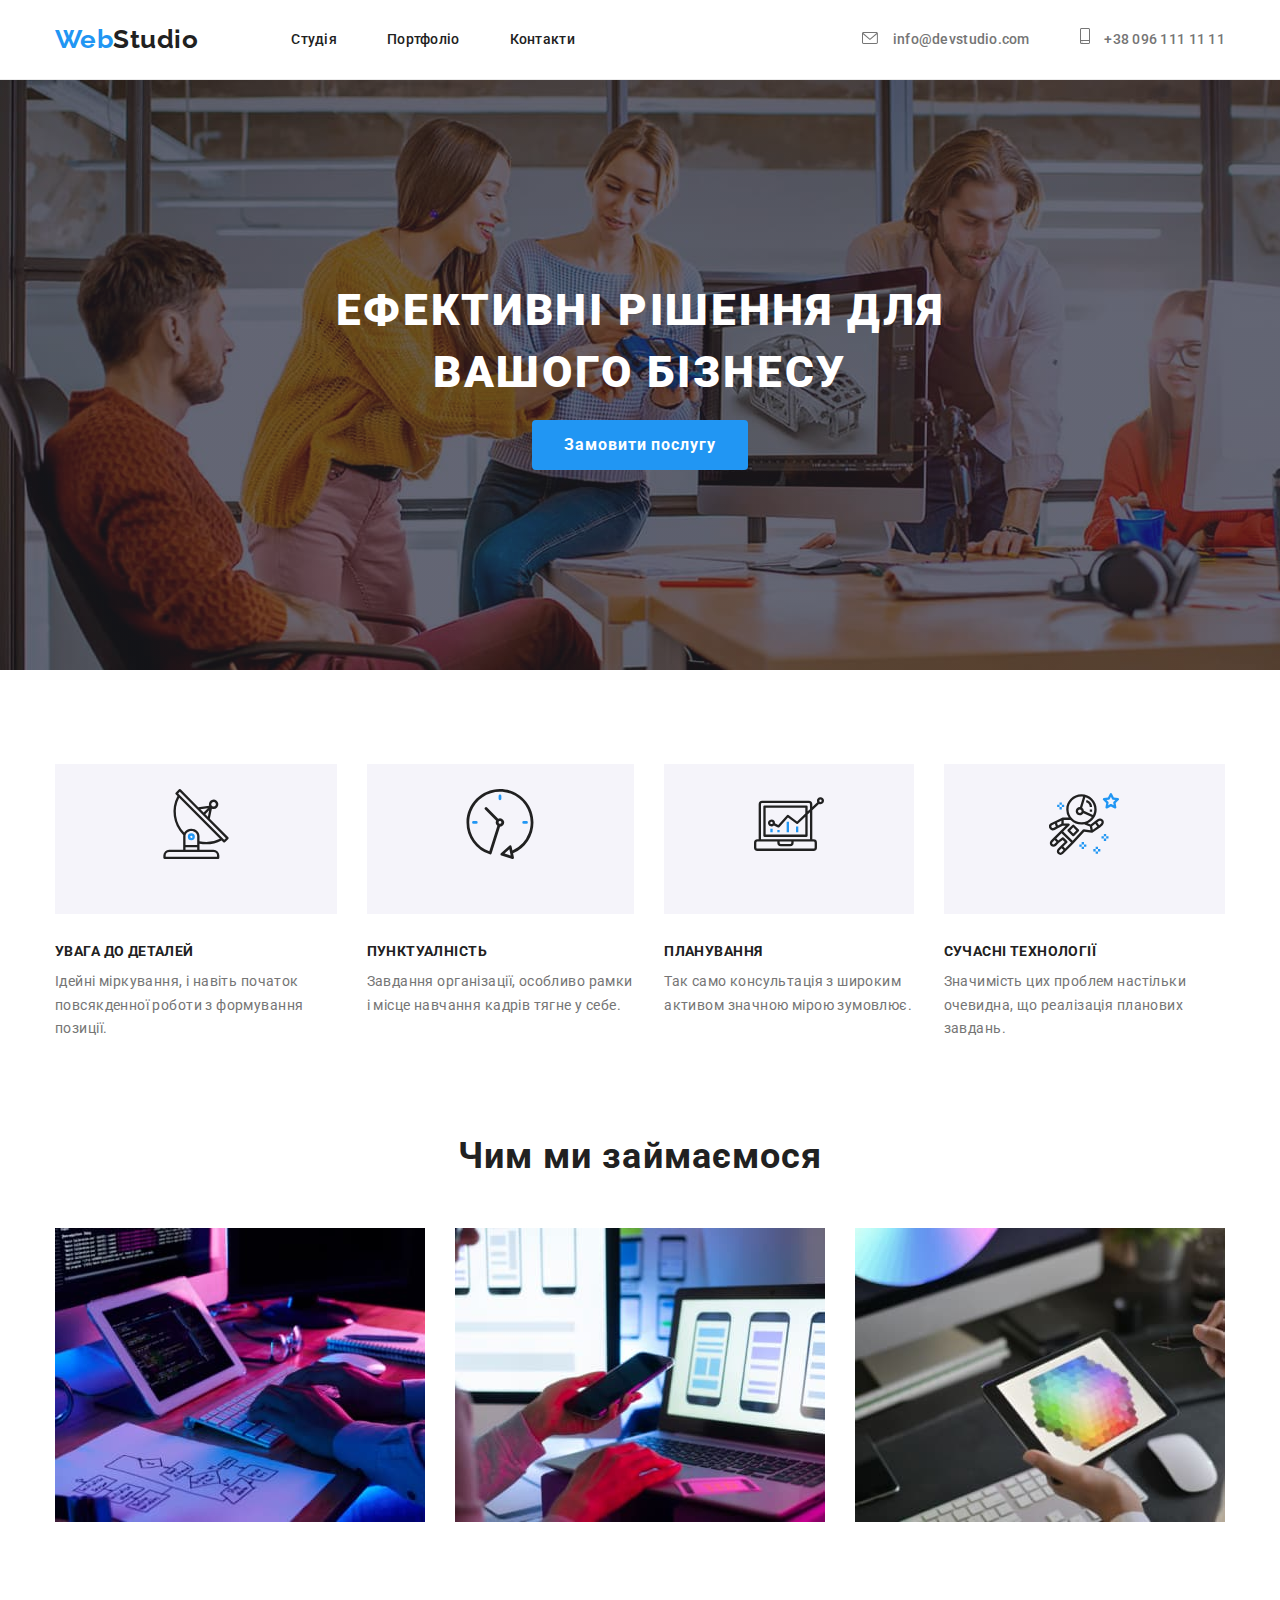
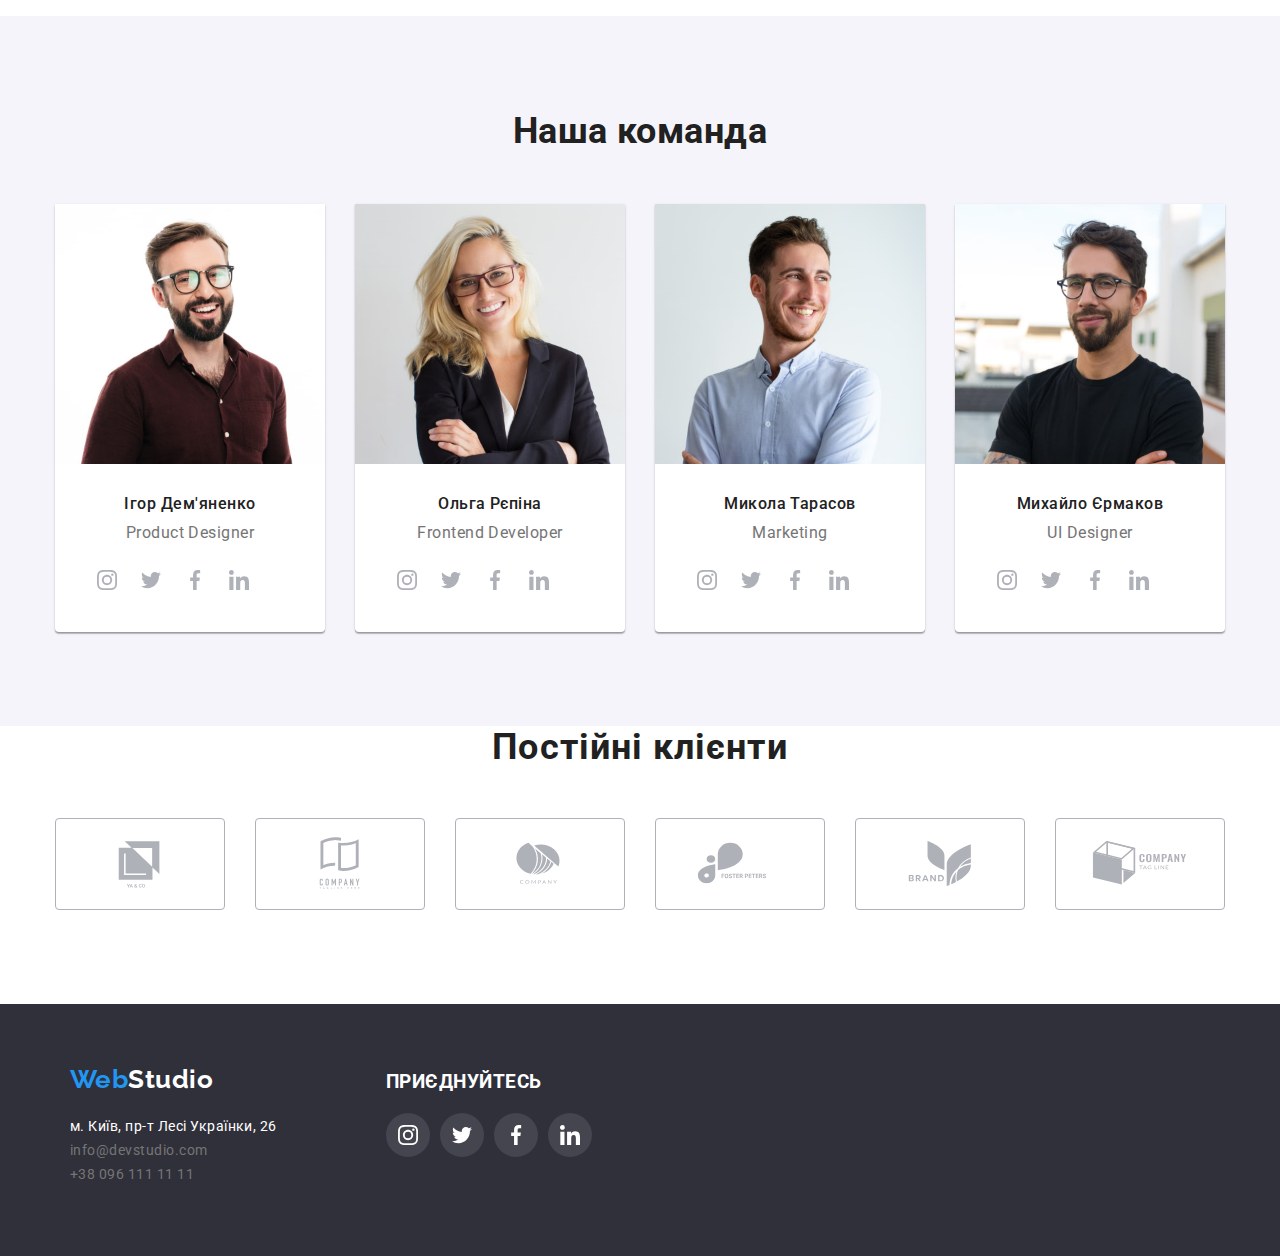
==== index.html @ 675f95ec "add" ====
<!DOCTYPE html>
<html lang="uk">
  <head>
    <meta charset="UTF-8" />
    <meta http-equiv="X-UA-Compatible" content="IE=edge" />
    <meta name="viewport" content="width=device-width, initial-scale=1.0" />
    <title>WebStudio</title>
    <!--fonts-->
    <link rel="preconnect" href="https://fonts.googleapis.com" />
    <link rel="preconnect" href="https://fonts.gstatic.com" crossorigin />
    <link
      href="https://fonts.googleapis.com/css2?family=Raleway:wght@700&family=Roboto:wght@400;500;700;900&display=swap"
      rel="stylesheet"
    />
    <!--MODERN-NORMALIZE-->
    <link rel="stylesheet" href="./css/modern-normalize.css" />
    <!--styles-->
    <link rel="stylesheet" href="./css/styles.css" />
  </head>
  <body>
    <header class="headr">
      <div class="conteiner hdr-cont">
        <a href="./index.html" class="title hdr-title"><span class="logo">Web</span>Studio</a>
        <nav class="hdr-nav">
          <ul class="hdr-list">
            <li class="item"><a href="./index.html" class="text_line hdr-nav-link">Студія</a></li>
            <li class="item"
              ><a href="./portfolio.html" class="text_line hdr-nav-link">Портфоліо</a></li
            >
            <li class="item"><a href="" class="text_line hdr-nav-link">Контакти</a></li>
          </ul>
        </nav>
        <ul class="listcont hdr-listcont">
          <li
            > <svg class="headr-icon" width="16" height="12">
              <use href="./images/icons.svg#envelope"></use></svg>
            <a href="mailto:info@devstudio.com" class="item_cont hdr-contcs">info@devstudio.com </a>
          </li>
          <li
            >
            <svg class="headr-icon" width="10" height="16">
              <use href="./images/icons.svg#smartphone"></use></svg>
            <a href="tel:+380961111111" class="item_cont_tel hdr-contcs"
              >+38 096 111 11 11
              </a>
          </li>
        </ul>
      </div>
    </header>
    <main>
      <!--section 1-->
      <section class="sections sect">
        <div class="conteiner">
          <h1 class="subject">Ефективні рішення для вашого бізнесу</h1>
          <button type="button" class="btn">Замовити послугу</button>
        </div>
      </section>

      <!--attention to detail....-->
      <section class="sections">
        <div class="conteiner det-cont">
          <h2 class="visually-hidden">Наші особливості</h2>
          <ul class="det-list">
            <li class="items"
              > <div class="items-icon"><svg class="bg-icon" width="70" height="70">
                <use href="./images/icons.svg#antenna"></use></svg></div> 
              <h3 class="subtitle">Увага до деталей</h3
              ><p class="text"
                >Ідейні міркування, і навіть початок повсякденної роботи з формування позиції.</p
              >
            </li>
            <li class="items"
              > <div class="items-icon"><svg class="bg-icon" width="70" height="70">
                <use href="./images/icons.svg#clock"></use></svg></div> 
              <h3 class="subtitle">Пунктуалність</h3
              ><p class="text"
                >Завдання організації, особливо рамки і місце навчання кадрів тягне у себе.</p
              >
            </li>
            <li class="items"
              > <div class="items-icon"><svg class="bg-icon" width="70" height="70">
                <use href="./images/icons.svg#diagram"></use></svg></div> 
              <h3 class="subtitle">Планування</h3
              ><p class="text">Так само консультація з широким активом значною мірою зумовлює.</p>
            </li>
            <li class="items"
              > <div class="items-icon"><svg class="bg-icon" width="70" height="70">
                <use href="./images/icons.svg#astronaut"></use></svg></div> 
              <h3 class="subtitle">Сучасні технології</h3
              ><p class="text"
                >Значимість цих проблем настільки очевидна, що реалізація планових завдань.</p
              >
            </li>
          </ul>
        </div>
      </section>

      <!--what we do-->
      <section class="sections_one">
        <div class="conteiner cont-img">
          <h2 class="heading">Чим ми займаємося</h2>
          <ul class="list-img">
            <li
              ><img
                class="img"
                src="./images/box-1.jpg"
                alt="Алгоритмізуємо та програмуємо"
                width="370"
                height="294"
              />
            </li>
            <li
              ><img
                class="img"
                src="./images/box-2.jpg"
                alt="Mobile додатки"
                width="370"
                height="294"
              />
            </li>
            <li
              ><img
                class="img"
                src="./images/box-3.jpg"
                alt="Підбір графіки"
                width="370"
                height="294"
              />
            </li>
          </ul>
        </div>
      </section>

      <!--Team-->
      <section class="sections sect_two">
        <div class="conteiner">
          <h2 class="heading_team">Наша команда</h2>
          <ul class="list-team">
            <li class="item-team"
              ><img
                class="img"
                src="./images/img.jpg"
                alt="Товариш по команді"
                width="270"
                height="260"
              />
              <div class="team-cont">
                <h3 class="team-name">Ігор Дем'яненко</h3>
                <p class="team-position">Product Designer</p> 
                <ul class="social-icon">
                  <li class="social-item-icon"><a class="social-link" href="https://instagram.com" target="_blank" rel="noopener noreferrer" aria-label="Instagram"><svg class="svg-icon" width="20" height="20">
                    <use href="./images/icons.svg#instagram"></use>
                  </svg></a></li>
                  <li class="social-item-icon"><a class="social-link" href="https://twitter.com" target="_blank" rel="noopener noreferrer" aria-label="Twitter"><svg class="svg-icon" width="20" height="20">
                    <use href="./images/icons.svg#twitter"></use>
                  </svg> </a></li>
                  <li class="social-item-icon"><a class="social-link" href="https://facebook.com" target="_blank" rel="noopener noreferrer" aria-label="Facebook"><svg class="svg-icon" width="20" height="20">
                    <use href="./images/icons.svg#facebook"></use>
                  </svg></a></li>
                  <li class="social-item-icon"><a class="social-link" href="https://linkedin.com" target="_blank" rel="noopener noreferrer" aria-label="Linkedin"><svg class="svg-icon" width="20" height="20">
                    <use href="./images/icons.svg#linkedin"></use>
                  </svg></a></li>
                </ul>
                </div>
              </li
            >
            <li class="item-team"
              ><img
                class="img"
                src="./images/img-1.jpg"
                alt="Товариш по команді"
                width="270"
                height="260"
              />
              <div class="team-cont">
                <h3 class="team-name">Ольга Рєпіна</h3>
                <p class="team-position">Frontend Developer</p>
                <ul class="social-icon">
                  <li class="social-item-icon"><a class="social-link" href="https://instagram.com" target="_blank" rel="noopener noreferrer" aria-label="Instagram"><svg class="svg-icon" width="20" height="20">
                    <use href="./images/icons.svg#instagram"></use>
                  </svg></a></li>
                  <li class="social-item-icon"><a class="social-link" href="https://twitter.com" target="_blank" rel="noopener noreferrer" aria-label="Twitter"><svg class="svg-icon" width="20" height="20">
                    <use href="./images/icons.svg#twitter"></use>
                  </svg></a></li>
                  <li class="social-item-icon"><a class="social-link" href="https://facebook.com" target="_blank" rel="noopener noreferrer" aria-label="Facebook"><svg class="svg-icon" width="20" height="20">
                    <use href="./images/icons.svg#facebook"></use>
                  </svg></a></li>
                  <li class="social-item-icon"><a class="social-link" href="https://linkedin.com" target="_blank" rel="noopener noreferrer" aria-label="Linkedin"><svg class="svg-icon" width="20" height="20">
                    <use href="./images/icons.svg#linkedin"></use>
                  </svg></a></li>
                </ul>
                </div> 
              </li
            >
            <li class="item-team"
              ><img
                class="img"
                src="./images/img-2.jpg"
                alt="Товариш по команді"
                width="270"
                height="260"
              /><div class="team-cont">
                <h3 class="team-name">Микола Тарасов</h3>
                <p class="team-position">Marketing</p>
                <ul class="social-icon">
                  <li class="social-item-icon"class="social-icon"><a class="social-link" href="https://instagram.com" target="_blank" rel="noopener noreferrer" aria-label="Instagram"><svg class="svg-icon" width="20" height="20">
                    <use href="./images/icons.svg#instagram"></use>
                  </svg></a></li>
                  <li class="social-item-icon"class="social-icon"><a class="social-link" href="https://twitter.com" target="_blank" rel="noopener noreferrer" aria-label="Twitter"><svg class="svg-icon" width="20" height="20">
                    <use href="./images/icons.svg#twitter"></use>
                  </svg></a></li>
                  <li cclass="social-item-icon"><a class="social-link" href="https://facebook.com" target="_blank" rel="noopener noreferrer" aria-label="Facebook"><svg class="svg-icon" width="20" height="20">
                    <use href="./images/icons.svg#facebook"></use>
                  </svg></a></li>
                  <li class="social-item-icon"><a class="social-link" href="https://linkedin.com" target="_blank" rel="noopener noreferrer" aria-label="Linkedin"><svg class="svg-icon" width="20" height="20">
                    <use href="./images/icons.svg#linkedin"></use>
                  </svg></a></li>
                </ul>
              </div>
              </li
            >
            <li class="item-team"
              ><img
                class="img"
                src="./images/img-3.jpg"
                alt="Товариш по команді"
                width="270"
                height="260"
              />
              <div class="team-cont"
                ><h3 class="team-name">Михайло Єрмаков</h3>
                <p class="team-position">UI Designer</p>
                <ul class="social-icon">
                  <li class="social-item-icon"><a class="social-link" href="https://instagram.com" target="_blank" rel="noopener noreferrer" aria-label="Instagram"><svg class="svg-icon" width="20" height="20">
                    <use href="./images/icons.svg#instagram"></use>
                  </svg></a></li>
                  <li class="social-item-icon"><a class="social-link" href="https://twitter.com" target="_blank" rel="noopener noreferrer" aria-label="Twitter"><svg class="svg-icon" width="20" height="20">
                    <use href="./images/icons.svg#twitter"></use>
                  </svg></a></li>
                  <li class="social-item-icon"><a class="social-link" href="https://facebook.com" target="_blank" rel="noopener noreferrer" aria-label="Facebook"><svg class="svg-icon" width="20" height="20">
                    <use href="./images/icons.svg#facebook"></use>
                  </svg></a></li>
                  <li class="social-item-icon"><a class="social-link" href="https://linkedin.com" target="_blank" rel="noopener noreferrer" aria-label="Linkedin"><svg class="svg-icon" width="20" height="20">
                    <use href="./images/icons.svg#linkedin"></use>
                  </svg></a></li>
                </ul>
              </div> 
             </li>
          </ul>
        </div>
      </section>
    </main>
    <section class="section section-clients">
      <h2 class="clients-title">Постійні клієнти</h2>
      <div class="conteiner conteiner-client">
        <ul class="client-list">
          <li class="client-item"><a class="clients-links" href><svg class="clients-icon" width="106" height="60">
            <use href="./images/icons.svg#Logo"></use>
          </svg></a></li>
          <li class="client-item"><a class="clients-links" href><svg class="clients-icon" width="106" height="60">
            <use href="./images/icons.svg#Logo1"></use>
          </svg></a></li>
          <li class="client-item"><a class="clients-links" href><svg class="clients-icon" width="106" height="60">
            <use href="./images/icons.svg#Logo2"></use>
          </svg></a></li>
          <li class="client-item"><a class="clients-links" href><svg class="clients-icon" width="106" height="60">
            <use href="./images/icons.svg#Logo3"></use>
          </svg></a></li>
          <li class="client-item"><a class="clients-links" href><svg class="clients-icon" width="106" height="60">
            <use href="./images/icons.svg#Logo4"></use>
          </svg></a></li>
          <li class="client-item"><a class="clients-links" href><svg class="clients-icon" width="106" height="60">
            <use href="./images/icons.svg#Logo5"></use>
          </svg></a></li>
        </ul>
      </div>
    </section>
    <footer class="foot">
      <div class="conteiner cont-foot">
      <div class="conteiner footer-cont">
        <a href="./index.html" class="title-foot"><span class="logof">Web</span>Studio</a>
        <address class="foot-adress">
          <ul>
            <li class="item-foot"
              ><a
                class="link_foot"
                href="https://goo.gl/maps/Am5QFGTBEeLttjaw7"
                target="_blank"
                rel="noopener noreferrer nofollow"
                >м. Київ, пр-т Лесі Українки, 26</a
              ></li
            >
            <li class="item-foot"
              ><a href="mailto:info@devstudio.com" class="list_cont"
                ><span lang="en">info@devstudio.com</span></a></li>
            <li><a href="tel:+380961111111" class="list_cont">+38 096 111 11 11</a></li>
          </ul>
        </address>
      </div>
     <div class="social">
      <h3 class="socials-title">Приєднуйтесь</h3>
      <ul class="socials-list">
        <li class="soc-item"><a class="soc-link-foot" href widht="44" height="44"><svg class="soc-icon" width="20" height="20">
          <use href="./images/icons.svg#instagram"></use>
        </svg></a></li>
        <li class="soc-item"><a class="soc-link-foot" href widht="44" height="44"><svg class="soc-icon" width="20" height="20">
          <use href="./images/icons.svg#twitter"></use>
        </svg></a></li>
        <li class="soc-item"><a class="soc-link-foot" href widht="44" height="44"><svg class="soc-icon" width="20" height="20">
          <use href="./images/icons.svg#facebook"></use>
        </svg></a></li>
        <li class="soc-item"><a class="soc-link-foot" href widht="44" height="44"><svg class="soc-icon" width="20" height="20">
          <use href="./images/icons.svg#linkedin"></use>
        </svg></a></li>
      </ul>
    </div>
   </div>
    </footer>
  </body>
</html>
---- css/styles.css ----
:root {
  /*Fonts */
  --main-font: Roboto Regular, Raleway, sans-serif;
  /* Text colors*/
  --txt-color: #212121;
  --seconds-text: #757575;

  /* Background-color*/
  --button-color: #2196f3;
  --backgfoot-color: #2f303a;
  --backgsection-color: #f5f5f5;
  --section-color: #f5f4fa;
  --header-color: #ffffff;
  /* Others*/
  --focus-color: #188ce8;
  --border-color: #ececec;
  --bords-colors: #eeeeee;
  --icon-color: #afb1b8;
}

body {
  font-family: 'Roboto', 'Raleway', sans-serif;
  background-color: var(--header-color);
  letter-spacing: 0.03em;
}
/* Reset*/
h1,
h2,
h3,
h4,
h5,
h6,
p,
ul {
  margin: 0;
  padding: 0;
}
img {
  display: block;
  max-width: 100%;
  height: auto;
}

li {
  list-style: none;
  margin: 0;
  padding: 0;
}
.sections {
  padding-top: 94px;
  padding-bottom: 94px;
}
.conteiner {
  width: 1200px;
  padding-left: 15px;
  padding-right: 15px;
  margin-left: auto;
  margin-right: auto;
}

/*   HEADER     */
.headr {
  background-color: var(--header-color);
  border-bottom: 1px solid var(--border-color);
}
.hdr-cont {
  display: flex;
  align-items: center;
}

.hdr-nav {
  margin-right: auto;
}
.hdr-list {
  display: flex;
  gap: 50px;
}
.hdr-listcont {
  display: flex;
  gap: 50px;
}

.hdr-nav-link,
.hdr-contcs {
  display: inline-block;
  padding-top: 32px;
  padding-bottom: 32px;
}
.title {
  margin-right: 93px;
  font-family: 'Raleway', sans-serif;
  font-style: normal;
  font-weight: 700;
  font-size: 26px;
  line-height: 1.2;
  text-decoration: none;
  color: var(--txt-color);
}
.logo {
  color: var(--button-color);
}

.text_line {
  text-decoration: none;
  color: var(--txt-color);
  font-weight: 500;
  font-size: 14px;
  line-height: 1.1;
  letter-spacing: 0.02em;
}
.text_line:hover,
.text_line:focus,
.text_line:active {
  color: var(--button-color);
  border-radius: 4px;
}

.item_cont {
  font-style: normal;
  font-weight: 500;
  font-size: 14px;
  line-height: 1.1;
  letter-spacing: 0.02em;
  color: var(--seconds-text);
  text-decoration: none;
}
.item_cont:hover,
.item_cont:focus {
  color: var(--button-color);
}
.item_cont_tel {
  font-style: normal;
  font-weight: 500;
  font-size: 14px;
  line-height: 1.1;
  letter-spacing: 0.02em;
  text-decoration: none;
  color: var(--seconds-text);
}
.item_cont_tel:hover,
.item_cont_tel:focus {
  color: var(--button-color);
}
.headr-icon {
  display: inline-flex;
  fill: var(--seconds-text);
  margin-right: 10px;
  justify-items: center;
  align-items: center;
  text-decoration: none;
  font-weight: 500;
  line-height: 1.14;
  letter-spacing: 0.02em;
}
.headr-icon:hover,
.headr-icon:focus {
  fill: var(--focus-color);
}
/*SECTION-1*/
.sect {
  background-color: var(--backgfoot-color);
  padding-top: 200px;
  padding-bottom: 200px;
  background: linear-gradient(rgba(47, 48, 58, 0.4), rgba(47, 48, 58, 0.4)),
    url(../images/img-backg.jpg);
}
.subject {
  height: 120px;
  width: 696px;
  margin: auto;
  margin-bottom: 20px;
  font-weight: 900;
  font-size: 44px;
  line-height: 1.4;
  color: var(--header-color);
  text-align: center;
  letter-spacing: 0.06em;
  text-transform: uppercase;
}
.btn {
  font-family: 'Roboto', sans-serif;
  font-weight: 700;
  font-size: 16px;
  line-height: 1.8;
  letter-spacing: 0.06em;
  width: 216px;
  height: 50px;
  display: block;
  margin: auto;
  background-color: var(--button-color);
  color: var(--header-color);
  border: var(--button-color);
  border-radius: 4px;
  cursor: pointer;
}
.btn:hover,
.btn:focus {
  box-shadow: 0px 4px 4px rgba(0, 0, 0, 0.15);
  background-color: var(--focus-color);
  border-radius: 4px;
}

/*detail*/

.det-list {
  display: flex;
  margin: 0;
  gap: 30px;
}
.visually-hidden {
  position: absolute;
  white-space: nowrap;
  width: 1px;
  height: 1px;
  overflow: hidden;
  border: 0;
  padding: 0;
  clip: rect(0 0 0 0);
  clip-path: inset(50%);
  margin: -1px;
}
.items-icon {
  display: flex;
  gap: 30px;
  margin-bottom: 30px;
  background-color: var(--section-color);
  justify-content: center;
}
.bg-icon {
  display: flex;
  align-content: center;
  justify-content: center;
  height: 120px;
  border: transparent;
  border-radius: 4px;
  background-color: var(--section-color);
  margin-bottom: 30px;
}

.subtitle {
  margin-bottom: 10px;
  font-weight: 700;
  font-size: 14px;
  line-height: 1.1;
  letter-spacing: 0.03em;
  text-transform: uppercase;
  color: var(--txt-color);
}
.text {
  font-size: 14px;
  line-height: 1.7;
  letter-spacing: 0.03em;
  color: var(--seconds-text);
}

/*we do*/
.sections_one {
  padding-bottom: 94px;
}
.list-img {
  display: flex;
  gap: 30px;
}
.heading {
  font-weight: 700;
  font-size: 36px;
  line-height: 1.2;
  text-align: center;
  margin-bottom: 50px;
  letter-spacing: 0.03em;
  color: var(--txt-color);
}

/*team*/
.sect_two {
  background-color: var(--section-color);
}
.heading_team {
  font-weight: 700;
  font-size: 36px;
  line-height: 1.2;
  text-align: center;
  margin-bottom: 50px;
  color: var(--txt-color);
}
.list-team {
  display: flex;
  gap: 30px;
}
.item-team {
  background-color: var(--header-color);
  box-shadow: 0px 1px 3px rgba(0, 0, 0, 0.12), 0px 1px 1px rgba(0, 0, 0, 0.14),
    0px 2px 1px rgba(0, 0, 0, 0.2);
  border-radius: 0px 0px 4px 4px;
}
.team-cont {
  padding: 30px;
}

.team-name {
  margin-bottom: 10px;
  font-weight: 500;
  font-size: 16px;
  line-height: 1.2;
  text-align: center;
  color: var(--txt-color);
  background-color: var(--header-color);
}
.team-position {
  font-size: 16px;
  line-height: 1.2;
  text-align: center;
  color: var(--seconds-text);
  background-color: var(--header-color);
}
.social-icon {
  display: flex;
  margin-top: 16px;
}
.social-link {
  display: flex;
  align-items: center;
  justify-content: center;
  width: 44px;
  height: 44px;
  border-radius: 50%;
  gap: 10px;
  fill: var(--icon-color);
}

.social-link:hover,
.social-link:focus {
  fill: var(--header-color);
  background-color: var(--focus-color);
}

/*Clients*/
.section-clients {
  justify-content: center;
}

.clients-title {
  font-weight: 700;
  font-size: 36px;
  line-height: calc(42 / 36);
  letter-spacing: 0.03em;
  color: var(--txt-color);
  text-align: center;
  padding: 0;
  margin: 0;
  margin-bottom: 50px;
}

.client-list {
  display: flex;
  gap: 30px;
  margin-left: auto;
  margin-right: auto;
  margin-bottom: 94px;
}

.clients-links {
  display: flex;
  align-items: center;
  justify-content: center;
  fill: var(--icon-color);
  width: 170px;
  height: 92px;
  border: 1px solid var(--icon-color);
  border-radius: 4px;
}

.clients-links:hover,
.clients-links:focus {
  fill: var(--focus-color);
  border: 1px solid var(--focus-color);
}

/*foot*/

.cont {
  display: flex;
}

footer {
  padding-top: 60px;
  padding-bottom: 60px;
}
.foot {
  background-color: var(--backgfoot-color);
}

.cont-foot {
  display: flex;
  align-items: baseline;
}

.foot-adress {
  margin-top: 20px;
  height: 81px;
  width: 231px;
}
.title-foot {
  font-family: 'Raleway';
  font-style: normal;
  font-weight: 700;
  font-size: 26px;

  line-height: 1.2;

  text-decoration: none;
  color: var(--header-color);
}
.logof {
  color: var(--button-color);
}

.link_foot {
  font-style: normal;
  font-size: 14px;
  line-height: 1.7;
  text-decoration: none;
  padding-top: 20px;
  color: var(--header-color);
}
.list_cont {
  font-style: normal;
  font-size: 14px;
  line-height: 1.7;
  text-decoration: none;
  color: var(--seconds-text);
}
.list_cont:hover,
.list_cont:focus {
  color: var(--button-color);
}
.item-foot:not(:nth-last-child) {
  margin-bottom: 9px;
}
.social{
  margin-left: 70px;
}

.socials-title {
  color: var(--header-color);
  text-transform: uppercase;
  margin: 0;
  margin-bottom: 20px;
}

.socials-list {
  display: flex;
  align-items: center;
  justify-content: center;
  margin-right: 878px;
  gap: 10px;
}
.soc-item {
  margin: 0;
}

.soc-link-foot {
  display: flex;
  align-items: center;
  justify-content: center;
  width: 44px;
  height: 44px;
  background-color: rgba(255, 255, 255, 0.1);
  border-radius: 50%;
  fill: var(--header-color);
}

.soc-link-foot:hover,
.soc-link-foot:focus {
  background-color: var(--focus-color);
}

/*      PORTOFOLIO        */
.cont-btn {
  width: 1170px;
}
.cont-port-list {
  display: flex;
  gap: 8px;
  justify-content: center;
  margin-bottom: 50px;
}
.buttons {
  font-weight: 550;
  padding-top: 6px;
  padding-bottom: 6px;
  padding-left: 22px;
  padding-right: 22px;
  font-size: 16px;
  line-height: 1.6;
  border: var(--section-color);
  border-radius: 4px;
  background-color: var(--section-color);
  color: var(--txt-color);
  cursor: pointer;
}

.buttons:hover,
.buttons:focus,
.buttons:active {
  box-shadow: 0px 3px 1px rgba(0, 0, 0, 0.1), 0px 1px 2px rgba(0, 0, 0, 0.08),
    0px 2px 2px rgba(0, 0, 0, 0.12);
  border-radius: 4px;
  background-color: var(--button-color);
  border: var(--button-color);
  color: var(--header-color);
}

.proj-list {
  display: flex;
  flex-wrap: wrap;
  gap: 30px;
}
.proj-img {
  padding-left: 22px;
  padding-right: 22px;
  padding-top: 20px;
  padding-bottom: 20px;
  border-left: 1px solid var(--bords-colors);
  border-bottom: 1px solid var(--bords-colors);
  border-right: 1px solid var(--bords-colors);
}
.project {
  margin-bottom: 4px;
  font-weight: 700;
  font-size: 18px;
  line-height: 36px;
  letter-spacing: 0.06em;
  color: var(--txt-color);
}

.uppertitle {
  font-size: 16px;
  line-height: 30px;

  color: var(--seconds-text);
}

/* footer*/
.title-foot-port {
  font-family: 'Raleway';
  font-style: normal;
  font-weight: 700;
  font-size: 26px;
  line-height: 31px;

  text-decoration: none;
  color: var(--header-color);
}
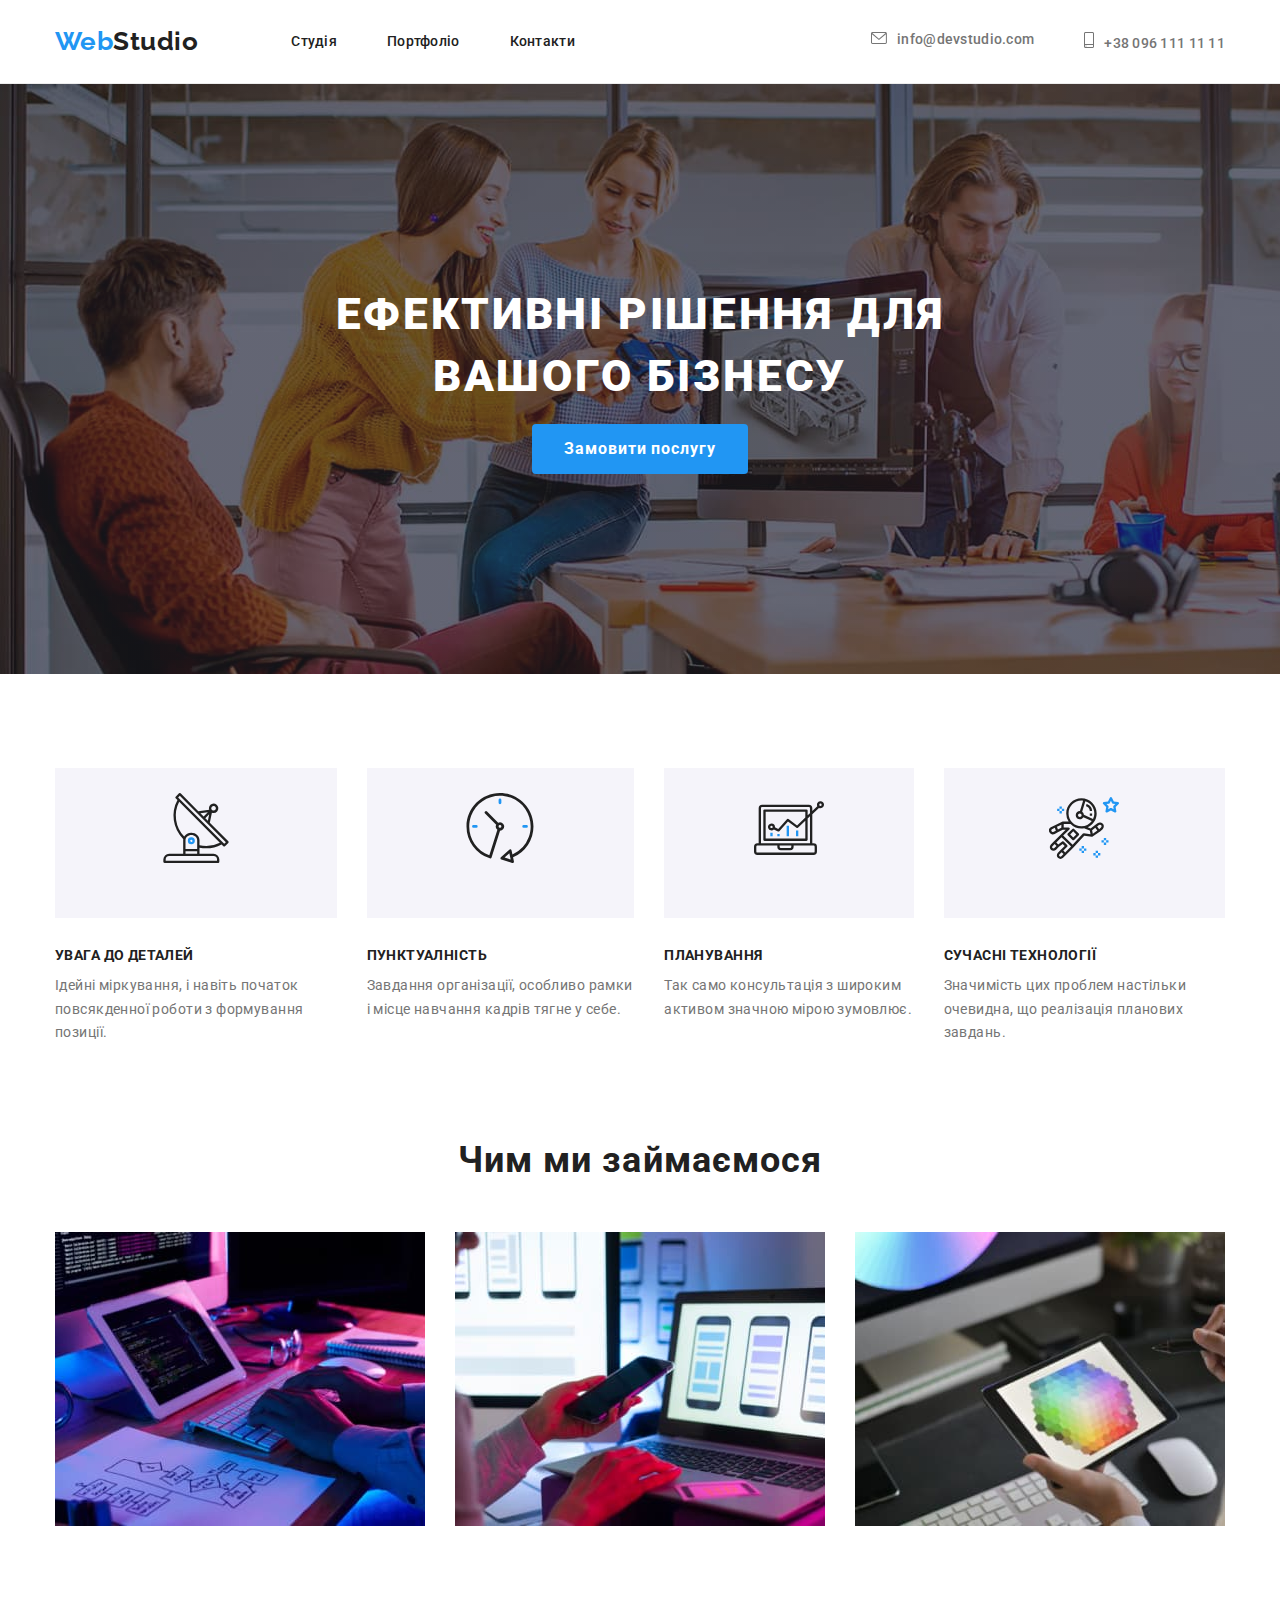
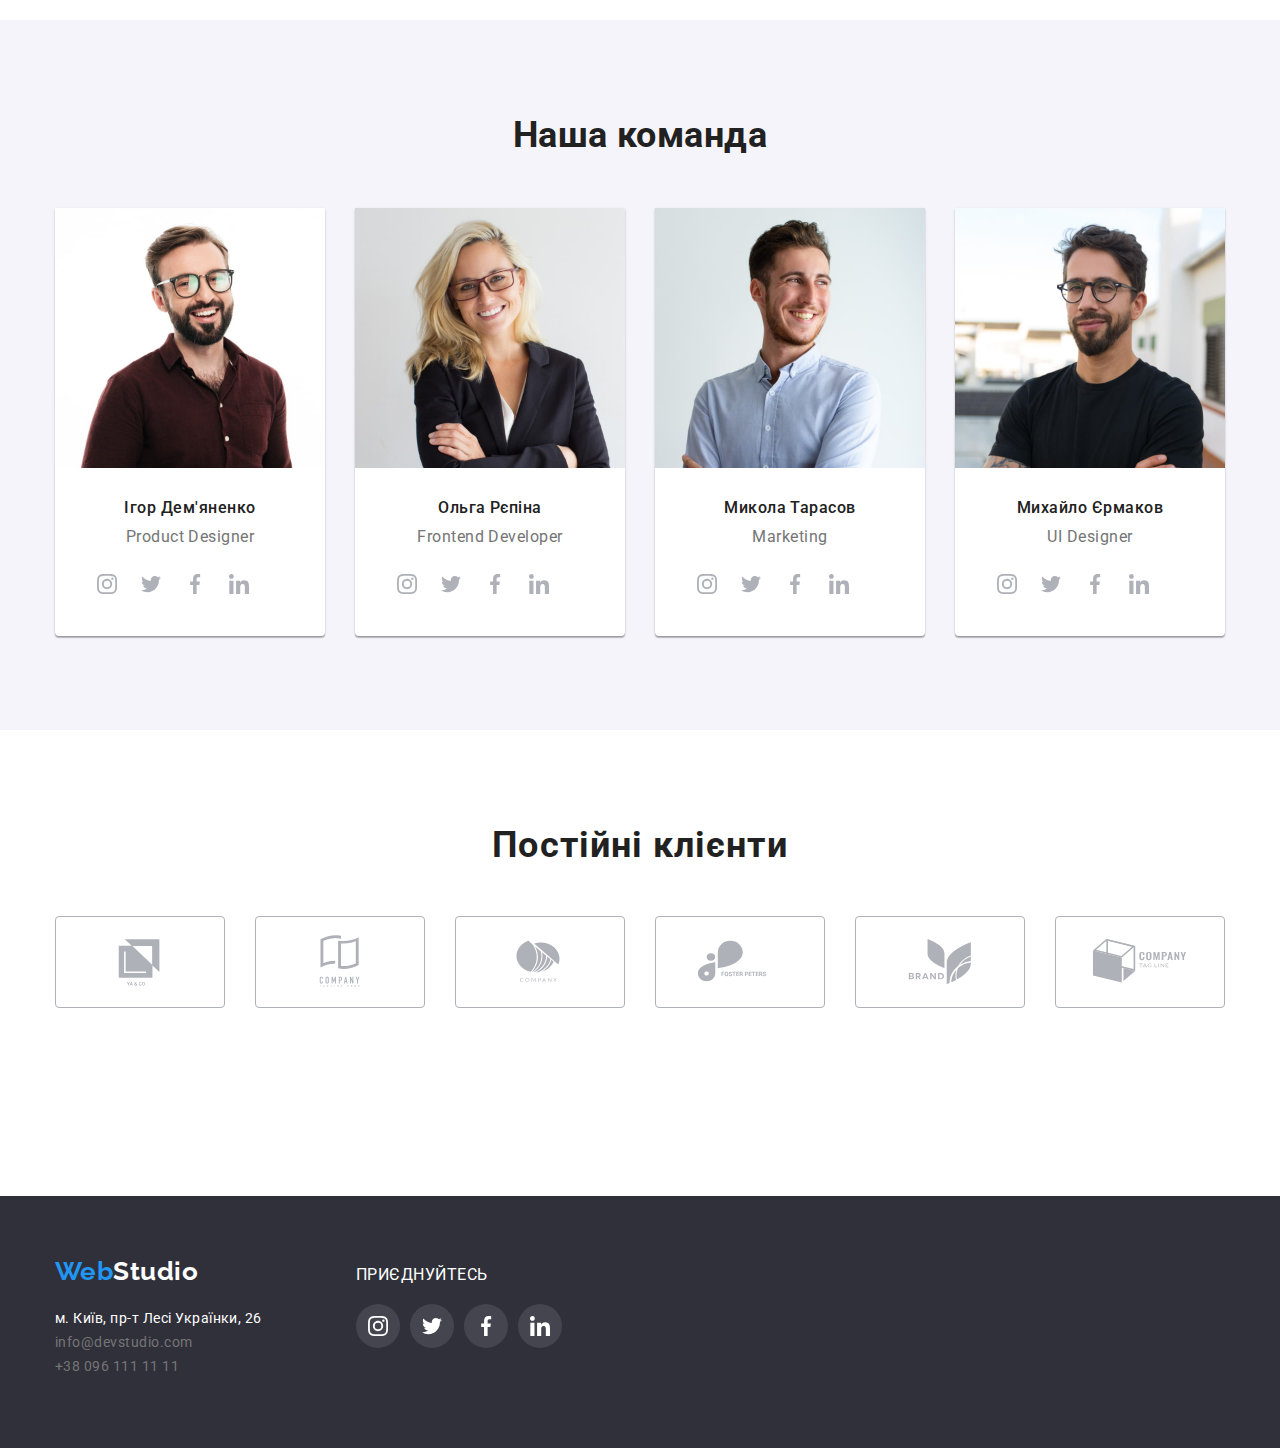
==== commit b71da1fd: "Add files via upload" ====
--- a/index.html
+++ b/index.html
@@ -1,320 +1,320 @@
-<!DOCTYPE html>
-<html lang="uk">
-  <head>
-    <meta charset="UTF-8" />
-    <meta http-equiv="X-UA-Compatible" content="IE=edge" />
-    <meta name="viewport" content="width=device-width, initial-scale=1.0" />
-    <title>WebStudio</title>
-    <!--fonts-->
-    <link rel="preconnect" href="https://fonts.googleapis.com" />
-    <link rel="preconnect" href="https://fonts.gstatic.com" crossorigin />
-    <link
-      href="https://fonts.googleapis.com/css2?family=Raleway:wght@700&family=Roboto:wght@400;500;700;900&display=swap"
-      rel="stylesheet"
-    />
-    <!--MODERN-NORMALIZE-->
-    <link rel="stylesheet" href="./css/modern-normalize.css" />
-    <!--styles-->
-    <link rel="stylesheet" href="./css/styles.css" />
-  </head>
-  <body>
-    <header class="headr">
-      <div class="conteiner hdr-cont">
-        <a href="./index.html" class="title hdr-title"><span class="logo">Web</span>Studio</a>
-        <nav class="hdr-nav">
-          <ul class="hdr-list">
-            <li class="item"><a href="./index.html" class="text_line hdr-nav-link">Студія</a></li>
-            <li class="item"
-              ><a href="./portfolio.html" class="text_line hdr-nav-link">Портфоліо</a></li
-            >
-            <li class="item"><a href="" class="text_line hdr-nav-link">Контакти</a></li>
-          </ul>
-        </nav>
-        <ul class="listcont hdr-listcont">
-          <li
-            > <svg class="headr-icon" width="16" height="12">
-              <use href="./images/icons.svg#envelope"></use></svg>
-            <a href="mailto:info@devstudio.com" class="item_cont hdr-contcs">info@devstudio.com </a>
-          </li>
-          <li
-            >
-            <svg class="headr-icon" width="10" height="16">
-              <use href="./images/icons.svg#smartphone"></use></svg>
-            <a href="tel:+380961111111" class="item_cont_tel hdr-contcs"
-              >+38 096 111 11 11
-              </a>
-          </li>
-        </ul>
-      </div>
-    </header>
-    <main>
-      <!--section 1-->
-      <section class="sections sect">
-        <div class="conteiner">
-          <h1 class="subject">Ефективні рішення для вашого бізнесу</h1>
-          <button type="button" class="btn">Замовити послугу</button>
-        </div>
-      </section>
-
-      <!--attention to detail....-->
-      <section class="sections">
-        <div class="conteiner det-cont">
-          <h2 class="visually-hidden">Наші особливості</h2>
-          <ul class="det-list">
-            <li class="items"
-              > <div class="items-icon"><svg class="bg-icon" width="70" height="70">
-                <use href="./images/icons.svg#antenna"></use></svg></div> 
-              <h3 class="subtitle">Увага до деталей</h3
-              ><p class="text"
-                >Ідейні міркування, і навіть початок повсякденної роботи з формування позиції.</p
-              >
-            </li>
-            <li class="items"
-              > <div class="items-icon"><svg class="bg-icon" width="70" height="70">
-                <use href="./images/icons.svg#clock"></use></svg></div> 
-              <h3 class="subtitle">Пунктуалність</h3
-              ><p class="text"
-                >Завдання організації, особливо рамки і місце навчання кадрів тягне у себе.</p
-              >
-            </li>
-            <li class="items"
-              > <div class="items-icon"><svg class="bg-icon" width="70" height="70">
-                <use href="./images/icons.svg#diagram"></use></svg></div> 
-              <h3 class="subtitle">Планування</h3
-              ><p class="text">Так само консультація з широким активом значною мірою зумовлює.</p>
-            </li>
-            <li class="items"
-              > <div class="items-icon"><svg class="bg-icon" width="70" height="70">
-                <use href="./images/icons.svg#astronaut"></use></svg></div> 
-              <h3 class="subtitle">Сучасні технології</h3
-              ><p class="text"
-                >Значимість цих проблем настільки очевидна, що реалізація планових завдань.</p
-              >
-            </li>
-          </ul>
-        </div>
-      </section>
-
-      <!--what we do-->
-      <section class="sections_one">
-        <div class="conteiner cont-img">
-          <h2 class="heading">Чим ми займаємося</h2>
-          <ul class="list-img">
-            <li
-              ><img
-                class="img"
-                src="./images/box-1.jpg"
-                alt="Алгоритмізуємо та програмуємо"
-                width="370"
-                height="294"
-              />
-            </li>
-            <li
-              ><img
-                class="img"
-                src="./images/box-2.jpg"
-                alt="Mobile додатки"
-                width="370"
-                height="294"
-              />
-            </li>
-            <li
-              ><img
-                class="img"
-                src="./images/box-3.jpg"
-                alt="Підбір графіки"
-                width="370"
-                height="294"
-              />
-            </li>
-          </ul>
-        </div>
-      </section>
-
-      <!--Team-->
-      <section class="sections sect_two">
-        <div class="conteiner">
-          <h2 class="heading_team">Наша команда</h2>
-          <ul class="list-team">
-            <li class="item-team"
-              ><img
-                class="img"
-                src="./images/img.jpg"
-                alt="Товариш по команді"
-                width="270"
-                height="260"
-              />
-              <div class="team-cont">
-                <h3 class="team-name">Ігор Дем'яненко</h3>
-                <p class="team-position">Product Designer</p> 
-                <ul class="social-icon">
-                  <li class="social-item-icon"><a class="social-link" href="https://instagram.com" target="_blank" rel="noopener noreferrer" aria-label="Instagram"><svg class="svg-icon" width="20" height="20">
-                    <use href="./images/icons.svg#instagram"></use>
-                  </svg></a></li>
-                  <li class="social-item-icon"><a class="social-link" href="https://twitter.com" target="_blank" rel="noopener noreferrer" aria-label="Twitter"><svg class="svg-icon" width="20" height="20">
-                    <use href="./images/icons.svg#twitter"></use>
-                  </svg> </a></li>
-                  <li class="social-item-icon"><a class="social-link" href="https://facebook.com" target="_blank" rel="noopener noreferrer" aria-label="Facebook"><svg class="svg-icon" width="20" height="20">
-                    <use href="./images/icons.svg#facebook"></use>
-                  </svg></a></li>
-                  <li class="social-item-icon"><a class="social-link" href="https://linkedin.com" target="_blank" rel="noopener noreferrer" aria-label="Linkedin"><svg class="svg-icon" width="20" height="20">
-                    <use href="./images/icons.svg#linkedin"></use>
-                  </svg></a></li>
-                </ul>
-                </div>
-              </li
-            >
-            <li class="item-team"
-              ><img
-                class="img"
-                src="./images/img-1.jpg"
-                alt="Товариш по команді"
-                width="270"
-                height="260"
-              />
-              <div class="team-cont">
-                <h3 class="team-name">Ольга Рєпіна</h3>
-                <p class="team-position">Frontend Developer</p>
-                <ul class="social-icon">
-                  <li class="social-item-icon"><a class="social-link" href="https://instagram.com" target="_blank" rel="noopener noreferrer" aria-label="Instagram"><svg class="svg-icon" width="20" height="20">
-                    <use href="./images/icons.svg#instagram"></use>
-                  </svg></a></li>
-                  <li class="social-item-icon"><a class="social-link" href="https://twitter.com" target="_blank" rel="noopener noreferrer" aria-label="Twitter"><svg class="svg-icon" width="20" height="20">
-                    <use href="./images/icons.svg#twitter"></use>
-                  </svg></a></li>
-                  <li class="social-item-icon"><a class="social-link" href="https://facebook.com" target="_blank" rel="noopener noreferrer" aria-label="Facebook"><svg class="svg-icon" width="20" height="20">
-                    <use href="./images/icons.svg#facebook"></use>
-                  </svg></a></li>
-                  <li class="social-item-icon"><a class="social-link" href="https://linkedin.com" target="_blank" rel="noopener noreferrer" aria-label="Linkedin"><svg class="svg-icon" width="20" height="20">
-                    <use href="./images/icons.svg#linkedin"></use>
-                  </svg></a></li>
-                </ul>
-                </div> 
-              </li
-            >
-            <li class="item-team"
-              ><img
-                class="img"
-                src="./images/img-2.jpg"
-                alt="Товариш по команді"
-                width="270"
-                height="260"
-              /><div class="team-cont">
-                <h3 class="team-name">Микола Тарасов</h3>
-                <p class="team-position">Marketing</p>
-                <ul class="social-icon">
-                  <li class="social-item-icon"class="social-icon"><a class="social-link" href="https://instagram.com" target="_blank" rel="noopener noreferrer" aria-label="Instagram"><svg class="svg-icon" width="20" height="20">
-                    <use href="./images/icons.svg#instagram"></use>
-                  </svg></a></li>
-                  <li class="social-item-icon"class="social-icon"><a class="social-link" href="https://twitter.com" target="_blank" rel="noopener noreferrer" aria-label="Twitter"><svg class="svg-icon" width="20" height="20">
-                    <use href="./images/icons.svg#twitter"></use>
-                  </svg></a></li>
-                  <li cclass="social-item-icon"><a class="social-link" href="https://facebook.com" target="_blank" rel="noopener noreferrer" aria-label="Facebook"><svg class="svg-icon" width="20" height="20">
-                    <use href="./images/icons.svg#facebook"></use>
-                  </svg></a></li>
-                  <li class="social-item-icon"><a class="social-link" href="https://linkedin.com" target="_blank" rel="noopener noreferrer" aria-label="Linkedin"><svg class="svg-icon" width="20" height="20">
-                    <use href="./images/icons.svg#linkedin"></use>
-                  </svg></a></li>
-                </ul>
-              </div>
-              </li
-            >
-            <li class="item-team"
-              ><img
-                class="img"
-                src="./images/img-3.jpg"
-                alt="Товариш по команді"
-                width="270"
-                height="260"
-              />
-              <div class="team-cont"
-                ><h3 class="team-name">Михайло Єрмаков</h3>
-                <p class="team-position">UI Designer</p>
-                <ul class="social-icon">
-                  <li class="social-item-icon"><a class="social-link" href="https://instagram.com" target="_blank" rel="noopener noreferrer" aria-label="Instagram"><svg class="svg-icon" width="20" height="20">
-                    <use href="./images/icons.svg#instagram"></use>
-                  </svg></a></li>
-                  <li class="social-item-icon"><a class="social-link" href="https://twitter.com" target="_blank" rel="noopener noreferrer" aria-label="Twitter"><svg class="svg-icon" width="20" height="20">
-                    <use href="./images/icons.svg#twitter"></use>
-                  </svg></a></li>
-                  <li class="social-item-icon"><a class="social-link" href="https://facebook.com" target="_blank" rel="noopener noreferrer" aria-label="Facebook"><svg class="svg-icon" width="20" height="20">
-                    <use href="./images/icons.svg#facebook"></use>
-                  </svg></a></li>
-                  <li class="social-item-icon"><a class="social-link" href="https://linkedin.com" target="_blank" rel="noopener noreferrer" aria-label="Linkedin"><svg class="svg-icon" width="20" height="20">
-                    <use href="./images/icons.svg#linkedin"></use>
-                  </svg></a></li>
-                </ul>
-              </div> 
-             </li>
-          </ul>
-        </div>
-      </section>
-    </main>
-    <section class="section section-clients">
-      <h2 class="clients-title">Постійні клієнти</h2>
-      <div class="conteiner conteiner-client">
-        <ul class="client-list">
-          <li class="client-item"><a class="clients-links" href><svg class="clients-icon" width="106" height="60">
-            <use href="./images/icons.svg#Logo"></use>
-          </svg></a></li>
-          <li class="client-item"><a class="clients-links" href><svg class="clients-icon" width="106" height="60">
-            <use href="./images/icons.svg#Logo1"></use>
-          </svg></a></li>
-          <li class="client-item"><a class="clients-links" href><svg class="clients-icon" width="106" height="60">
-            <use href="./images/icons.svg#Logo2"></use>
-          </svg></a></li>
-          <li class="client-item"><a class="clients-links" href><svg class="clients-icon" width="106" height="60">
-            <use href="./images/icons.svg#Logo3"></use>
-          </svg></a></li>
-          <li class="client-item"><a class="clients-links" href><svg class="clients-icon" width="106" height="60">
-            <use href="./images/icons.svg#Logo4"></use>
-          </svg></a></li>
-          <li class="client-item"><a class="clients-links" href><svg class="clients-icon" width="106" height="60">
-            <use href="./images/icons.svg#Logo5"></use>
-          </svg></a></li>
-        </ul>
-      </div>
-    </section>
-    <footer class="foot">
-      <div class="conteiner cont-foot">
-      <div class="conteiner footer-cont">
-        <a href="./index.html" class="title-foot"><span class="logof">Web</span>Studio</a>
-        <address class="foot-adress">
-          <ul>
-            <li class="item-foot"
-              ><a
-                class="link_foot"
-                href="https://goo.gl/maps/Am5QFGTBEeLttjaw7"
-                target="_blank"
-                rel="noopener noreferrer nofollow"
-                >м. Київ, пр-т Лесі Українки, 26</a
-              ></li
-            >
-            <li class="item-foot"
-              ><a href="mailto:info@devstudio.com" class="list_cont"
-                ><span lang="en">info@devstudio.com</span></a></li>
-            <li><a href="tel:+380961111111" class="list_cont">+38 096 111 11 11</a></li>
-          </ul>
-        </address>
-      </div>
-     <div class="social">
-      <h3 class="socials-title">Приєднуйтесь</h3>
-      <ul class="socials-list">
-        <li class="soc-item"><a class="soc-link-foot" href widht="44" height="44"><svg class="soc-icon" width="20" height="20">
-          <use href="./images/icons.svg#instagram"></use>
-        </svg></a></li>
-        <li class="soc-item"><a class="soc-link-foot" href widht="44" height="44"><svg class="soc-icon" width="20" height="20">
-          <use href="./images/icons.svg#twitter"></use>
-        </svg></a></li>
-        <li class="soc-item"><a class="soc-link-foot" href widht="44" height="44"><svg class="soc-icon" width="20" height="20">
-          <use href="./images/icons.svg#facebook"></use>
-        </svg></a></li>
-        <li class="soc-item"><a class="soc-link-foot" href widht="44" height="44"><svg class="soc-icon" width="20" height="20">
-          <use href="./images/icons.svg#linkedin"></use>
-        </svg></a></li>
-      </ul>
-    </div>
-   </div>
-    </footer>
-  </body>
-</html>
+<!DOCTYPE html>
+<html lang="uk">
+  <head>
+    <meta charset="UTF-8" />
+    <meta http-equiv="X-UA-Compatible" content="IE=edge" />
+    <meta name="viewport" content="width=device-width, initial-scale=1.0" />
+    <title>WebStudio</title>
+    <!--fonts-->
+    <link rel="preconnect" href="https://fonts.googleapis.com" />
+    <link rel="preconnect" href="https://fonts.gstatic.com" crossorigin />
+    <link
+      href="https://fonts.googleapis.com/css2?family=Raleway:wght@700&family=Roboto:wght@400;500;700;900&display=swap"
+      rel="stylesheet"
+    />
+    <!--MODERN-NORMALIZE-->
+    <link rel="stylesheet" href="./css/modern-normalize.css" />
+    <!--styles-->
+    <link rel="stylesheet" href="./css/styles.css" />
+  </head>
+  <body>
+    <header class="headr">
+      <div class="conteiner hdr-cont">
+        <a href="./index.html" class="title hdr-title"><span class="logo">Web</span>Studio</a>
+        <nav class="hdr-nav">
+          <ul class="hdr-list">
+            <li class="item"><a href="./index.html" class="text_line current hdr-nav-link">Студія</a></li>
+            <li class="item"
+              ><a href="./portfolio.html" class="text_line hdr-nav-link">Портфоліо</a></li
+            >
+            <li class="item"><a href="" class="text_line hdr-nav-link">Контакти</a></li>
+          </ul>
+        </nav>
+        <ul class="listcont hdr-listcont">
+          <li
+            >
+            <a href="mailto:info@devstudio.com" class="item_cont hdr-contcs"><svg class="headr-icon" width="16" height="12">
+              <use href="./images/icons.svg#envelope"></use></svg>info@devstudio.com </a>
+          </li>
+          <li
+            >
+            
+            <a href="tel:+380961111111" class="item_cont_tel hdr-contcs"
+              ><svg class="headr-icon" width="10" height="16">
+                <use href="./images/icons.svg#smartphone"></use></svg>+38 096 111 11 11
+              </a>
+          </li>
+        </ul>
+      </div>
+    </header>
+    <main>
+      <!--section 1-->
+      <section class="sections sect">
+        <div class="conteiner">
+          <h1 class="subject">Ефективні рішення для вашого бізнесу</h1>
+          <button type="button" class="btn">Замовити послугу</button>
+        </div>
+      </section>
+
+      <!--attention to detail....-->
+      <section class="sections">
+        <div class="conteiner det-cont">
+          <h2 class="visually-hidden">Наші особливості</h2>
+          <ul class="det-list">
+            <li class="items"
+              > <div class="items-icon"><svg class="bg-icon" width="70" height="70">
+                <use href="./images/icons.svg#antenna"></use></svg></div> 
+              <h3 class="subtitle">Увага до деталей</h3
+              ><p class="text"
+                >Ідейні міркування, і навіть початок повсякденної роботи з формування позиції.</p
+              >
+            </li>
+            <li class="items"
+              > <div class="items-icon"><svg class="bg-icon" width="70" height="70">
+                <use href="./images/icons.svg#clock"></use></svg></div> 
+              <h3 class="subtitle">Пунктуалність</h3
+              ><p class="text"
+                >Завдання організації, особливо рамки і місце навчання кадрів тягне у себе.</p
+              >
+            </li>
+            <li class="items"
+              > <div class="items-icon"><svg class="bg-icon" width="70" height="70">
+                <use href="./images/icons.svg#diagram"></use></svg></div> 
+              <h3 class="subtitle">Планування</h3
+              ><p class="text">Так само консультація з широким активом значною мірою зумовлює.</p>
+            </li>
+            <li class="items"
+              > <div class="items-icon"><svg class="bg-icon" width="70" height="70">
+                <use href="./images/icons.svg#astronaut"></use></svg></div> 
+              <h3 class="subtitle">Сучасні технології</h3
+              ><p class="text"
+                >Значимість цих проблем настільки очевидна, що реалізація планових завдань.</p
+              >
+            </li>
+          </ul>
+        </div>
+      </section>
+
+      <!--what we do-->
+      <section class="sections_one">
+        <div class="conteiner cont-img">
+          <h2 class="heading">Чим ми займаємося</h2>
+          <ul class="list-img">
+            <li
+              ><img
+                class="img"
+                src="./images/box-1.jpg"
+                alt="Алгоритмізуємо та програмуємо"
+                width="370"
+                height="294"
+              />
+            </li>
+            <li
+              ><img
+                class="img"
+                src="./images/box-2.jpg"
+                alt="Mobile додатки"
+                width="370"
+                height="294"
+              />
+            </li>
+            <li
+              ><img
+                class="img"
+                src="./images/box-3.jpg"
+                alt="Підбір графіки"
+                width="370"
+                height="294"
+              />
+            </li>
+          </ul>
+        </div>
+      </section>
+
+      <!--Team-->
+      <section class="sections sect_two">
+        <div class="conteiner">
+          <h2 class="heading_team">Наша команда</h2>
+          <ul class="list-team">
+            <li class="item-team"
+              ><img
+                class="img"
+                src="./images/img.jpg"
+                alt="Товариш по команді"
+                width="270"
+                height="260"
+              />
+              <div class="team-cont">
+                <h3 class="team-name">Ігор Дем'яненко</h3>
+                <p class="team-position">Product Designer</p> 
+                <ul class="social-icon">
+                  <li class="social-item-icon"><a class="social-link" href="https://instagram.com" target="_blank" rel="noopener noreferrer" aria-label="Instagram"><svg class="svg-icon" width="20" height="20">
+                    <use href="./images/icons.svg#instagram"></use>
+                  </svg></a></li>
+                  <li class="social-item-icon"><a class="social-link" href="https://twitter.com" target="_blank" rel="noopener noreferrer" aria-label="Twitter"><svg class="svg-icon" width="20" height="20">
+                    <use href="./images/icons.svg#twitter"></use>
+                  </svg> </a></li>
+                  <li class="social-item-icon"><a class="social-link" href="https://facebook.com" target="_blank" rel="noopener noreferrer" aria-label="Facebook"><svg class="svg-icon" width="20" height="20">
+                    <use href="./images/icons.svg#facebook"></use>
+                  </svg></a></li>
+                  <li class="social-item-icon"><a class="social-link" href="https://linkedin.com" target="_blank" rel="noopener noreferrer" aria-label="Linkedin"><svg class="svg-icon" width="20" height="20">
+                    <use href="./images/icons.svg#linkedin"></use>
+                  </svg></a></li>
+                </ul>
+                </div>
+              </li
+            >
+            <li class="item-team"
+              ><img
+                class="img"
+                src="./images/img-1.jpg"
+                alt="Товариш по команді"
+                width="270"
+                height="260"
+              />
+              <div class="team-cont">
+                <h3 class="team-name">Ольга Рєпіна</h3>
+                <p class="team-position">Frontend Developer</p>
+                <ul class="social-icon">
+                  <li class="social-item-icon"><a class="social-link" href="https://instagram.com" target="_blank" rel="noopener noreferrer" aria-label="Instagram"><svg class="svg-icon" width="20" height="20">
+                    <use href="./images/icons.svg#instagram"></use>
+                  </svg></a></li>
+                  <li class="social-item-icon"><a class="social-link" href="https://twitter.com" target="_blank" rel="noopener noreferrer" aria-label="Twitter"><svg class="svg-icon" width="20" height="20">
+                    <use href="./images/icons.svg#twitter"></use>
+                  </svg></a></li>
+                  <li class="social-item-icon"><a class="social-link" href="https://facebook.com" target="_blank" rel="noopener noreferrer" aria-label="Facebook"><svg class="svg-icon" width="20" height="20">
+                    <use href="./images/icons.svg#facebook"></use>
+                  </svg></a></li>
+                  <li class="social-item-icon"><a class="social-link" href="https://linkedin.com" target="_blank" rel="noopener noreferrer" aria-label="Linkedin"><svg class="svg-icon" width="20" height="20">
+                    <use href="./images/icons.svg#linkedin"></use>
+                  </svg></a></li>
+                </ul>
+                </div> 
+              </li
+            >
+            <li class="item-team"
+              ><img
+                class="img"
+                src="./images/img-2.jpg"
+                alt="Товариш по команді"
+                width="270"
+                height="260"
+              /><div class="team-cont">
+                <h3 class="team-name">Микола Тарасов</h3>
+                <p class="team-position">Marketing</p>
+                <ul class="social-icon">
+                  <li class="social-item-icon"class="social-icon"><a class="social-link" href="https://instagram.com" target="_blank" rel="noopener noreferrer" aria-label="Instagram"><svg class="svg-icon" width="20" height="20">
+                    <use href="./images/icons.svg#instagram"></use>
+                  </svg></a></li>
+                  <li class="social-item-icon"class="social-icon"><a class="social-link" href="https://twitter.com" target="_blank" rel="noopener noreferrer" aria-label="Twitter"><svg class="svg-icon" width="20" height="20">
+                    <use href="./images/icons.svg#twitter"></use>
+                  </svg></a></li>
+                  <li cclass="social-item-icon"><a class="social-link" href="https://facebook.com" target="_blank" rel="noopener noreferrer" aria-label="Facebook"><svg class="svg-icon" width="20" height="20">
+                    <use href="./images/icons.svg#facebook"></use>
+                  </svg></a></li>
+                  <li class="social-item-icon"><a class="social-link" href="https://linkedin.com" target="_blank" rel="noopener noreferrer" aria-label="Linkedin"><svg class="svg-icon" width="20" height="20">
+                    <use href="./images/icons.svg#linkedin"></use>
+                  </svg></a></li>
+                </ul>
+              </div>
+              </li
+            >
+            <li class="item-team"
+              ><img
+                class="img"
+                src="./images/img-3.jpg"
+                alt="Товариш по команді"
+                width="270"
+                height="260"
+              />
+              <div class="team-cont"
+                ><h3 class="team-name">Михайло Єрмаков</h3>
+                <p class="team-position">UI Designer</p>
+                <ul class="social-icon">
+                  <li class="social-item-icon"><a class="social-link" href="https://instagram.com" target="_blank" rel="noopener noreferrer" aria-label="Instagram"><svg class="svg-icon" width="20" height="20">
+                    <use href="./images/icons.svg#instagram"></use>
+                  </svg></a></li>
+                  <li class="social-item-icon"><a class="social-link" href="https://twitter.com" target="_blank" rel="noopener noreferrer" aria-label="Twitter"><svg class="svg-icon" width="20" height="20">
+                    <use href="./images/icons.svg#twitter"></use>
+                  </svg></a></li>
+                  <li class="social-item-icon"><a class="social-link" href="https://facebook.com" target="_blank" rel="noopener noreferrer" aria-label="Facebook"><svg class="svg-icon" width="20" height="20">
+                    <use href="./images/icons.svg#facebook"></use>
+                  </svg></a></li>
+                  <li class="social-item-icon"><a class="social-link" href="https://linkedin.com" target="_blank" rel="noopener noreferrer" aria-label="Linkedin"><svg class="svg-icon" width="20" height="20">
+                    <use href="./images/icons.svg#linkedin"></use>
+                  </svg></a></li>
+                </ul>
+              </div> 
+             </li>
+          </ul>
+        </div>
+      </section>
+    </main>
+    <section class="sections section-clients">
+      <div class="conteiner conteiner-client">
+        <h2 class="clients-title">Постійні клієнти</h2>
+        <ul class="client-list">
+          <li class="client-item"><a class="clients-links" href><svg class="clients-icon" width="106" height="60">
+            <use href="./images/icons.svg#Logo"></use>
+          </svg></a></li>
+          <li class="client-item"><a class="clients-links" href><svg class="clients-icon" width="106" height="60">
+            <use href="./images/icons.svg#Logo1"></use>
+          </svg></a></li>
+          <li class="client-item"><a class="clients-links" href><svg class="clients-icon" width="106" height="60">
+            <use href="./images/icons.svg#Logo2"></use>
+          </svg></a></li>
+          <li class="client-item"><a class="clients-links" href><svg class="clients-icon" width="106" height="60">
+            <use href="./images/icons.svg#Logo3"></use>
+          </svg></a></li>
+          <li class="client-item"><a class="clients-links" href><svg class="clients-icon" width="106" height="60">
+            <use href="./images/icons.svg#Logo4"></use>
+          </svg></a></li>
+          <li class="client-item"><a class="clients-links" href><svg class="clients-icon" width="106" height="60">
+            <use href="./images/icons.svg#Logo5"></use>
+          </svg></a></li>
+        </ul>
+      </div>
+    </section>
+    <footer class="foot">
+      <div class="conteiner cont-foot">
+      <div class="footer-cont">
+        <a href="./index.html" class="title-foot"><span class="logof">Web</span>Studio</a>
+        <address class="foot-adress">
+          <ul>
+            <li class="item-foot"
+              ><a
+                class="link_foot"
+                href="https://goo.gl/maps/Am5QFGTBEeLttjaw7"
+                target="_blank"
+                rel="noopener noreferrer nofollow"
+                >м. Київ, пр-т Лесі Українки, 26</a
+              ></li
+            >
+            <li class="item-foot"
+              ><a href="mailto:info@devstudio.com" class="list_cont"
+                ><span lang="en">info@devstudio.com</span></a></li>
+            <li class="item-foot"><a href="tel:+380961111111" class="list_cont">+38 096 111 11 11</a></li>
+          </ul>
+        </address>
+      </div>
+     <div class="social">
+      <p class="socials-title">Приєднуйтесь</p>
+      <ul class="socials-list">
+        <li class="soc-item"><a class="soc-link-foot" href widht="44" height="44"><svg class="soc-icon" width="20" height="20">
+          <use href="./images/icons.svg#instagram"></use>
+        </svg></a></li>
+        <li class="soc-item"><a class="soc-link-foot" href widht="44" height="44"><svg class="soc-icon" width="20" height="20">
+          <use href="./images/icons.svg#twitter"></use>
+        </svg></a></li>
+        <li class="soc-item"><a class="soc-link-foot" href widht="44" height="44"><svg class="soc-icon" width="20" height="20">
+          <use href="./images/icons.svg#facebook"></use>
+        </svg></a></li>
+        <li class="soc-item"><a class="soc-link-foot" href widht="44" height="44"><svg class="soc-icon" width="20" height="20">
+          <use href="./images/icons.svg#linkedin"></use>
+        </svg></a></li>
+      </ul>
+    </div>
+   </div>
+    </footer>
+  </body>
+</html>
